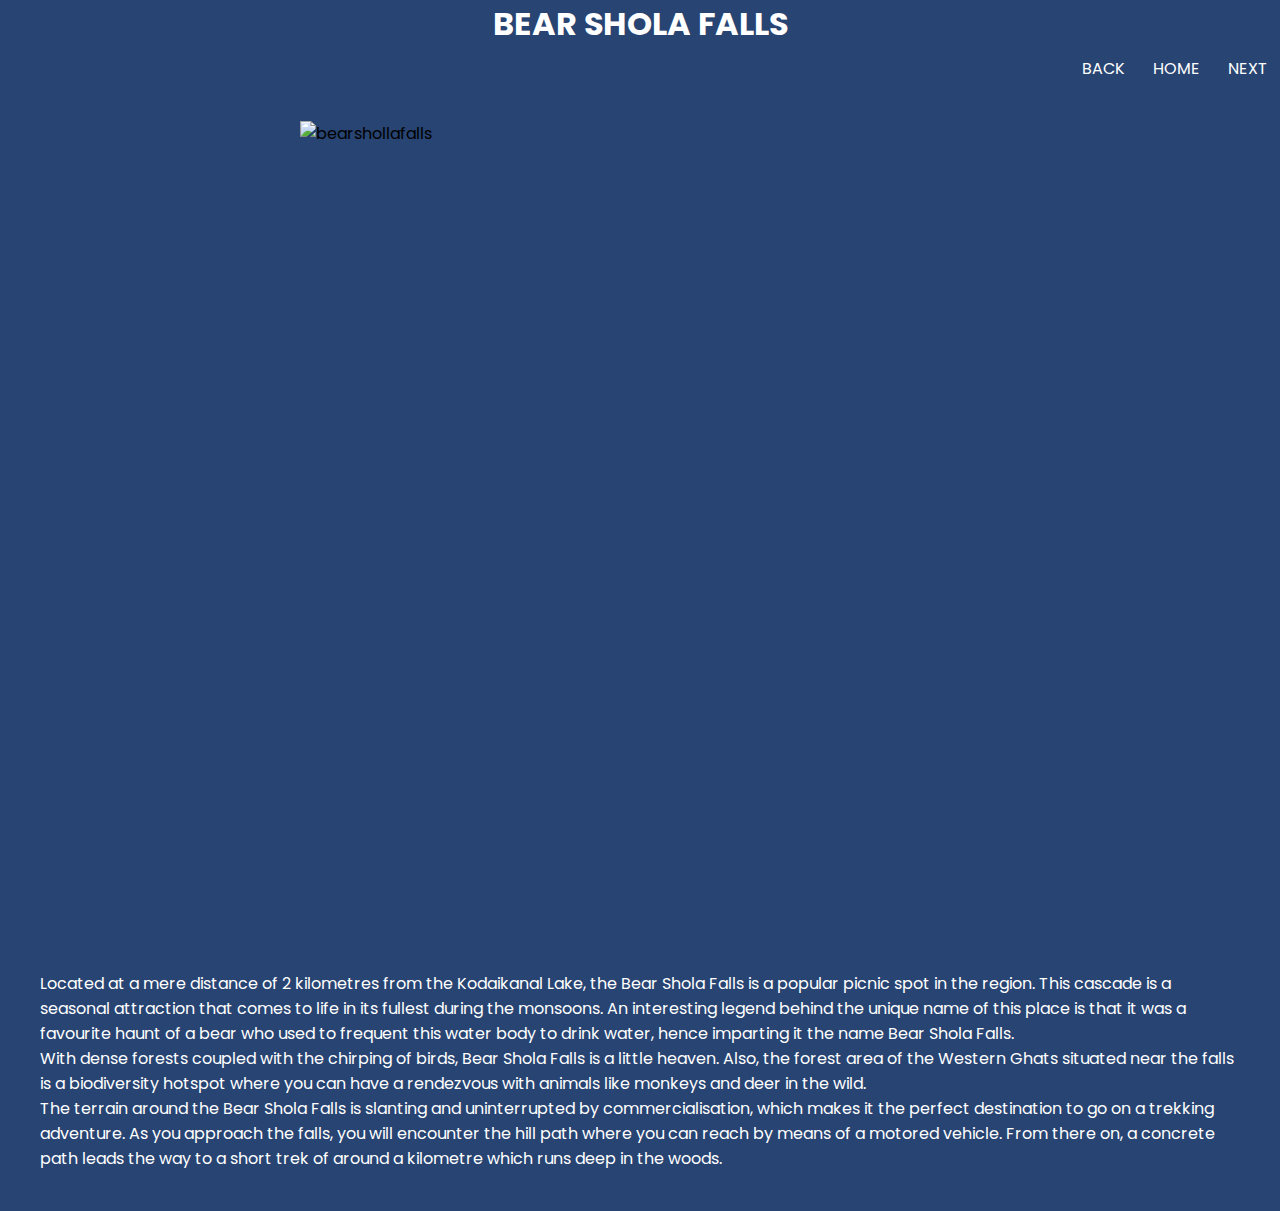
==== website/bearshola.html @ 44f575c9 "Add files via upload" ====
<!DOCTYPE html>
<html>
<head>
    
    <link rel="stylesheet" href="bearshollacss.css">
    <link rel="preconnect" href="https://fonts.googleapis.com">
<link rel="preconnect" href="https://fonts.gstatic.com" crossorigin>
<link href="https://fonts.googleapis.com/css2?family=Poppins:wght@600&display=swap" rel="stylesheet">
    
</head>
<body bgcolor="#274472">
    

    <div class="heading">
    <h1>BEAR SHOLA FALLS</h1>
    </div>

    <nav>
        <div class="link">
            <ul>
                <li><a href="place.html">BACK</a></li>
                <li>
                    <a href="website.html">HOME</a></li>
                  <li>  <a href="thalaiyur.html">NEXT</a>
                </li>
            </ul>
        </div>
    </nav>

    <div class="image">
        <img src="images/5.jpg" alt="bearshollafalls">

    </div>
    
    <div class="text">
       <p> Located at a mere distance of 2 kilometres from the Kodaikanal Lake, the Bear Shola Falls is a popular picnic spot in the region. This cascade is a seasonal attraction that comes to life in its fullest during the monsoons. An interesting legend behind the unique name of this place is that it was a favourite haunt of a bear who used to frequent this water body to drink water, hence imparting it the name Bear Shola Falls.</p>

        <p> With dense forests coupled with the chirping of birds, Bear Shola Falls is a little heaven. Also, the forest area of the Western Ghats situated near the falls is a biodiversity hotspot where you can have a rendezvous with animals like monkeys and deer in the wild.</p>
        
        <p>The terrain around the Bear Shola Falls is slanting and uninterrupted by commercialisation, which makes it the perfect destination to go on a trekking adventure. As you approach the falls, you will encounter the hill path where you can reach by means of a motored vehicle. From there on, a concrete path leads the way to a short trek of around a kilometre which runs deep in the woods.</p>
    </div>
</body>

</html>
---- website/bearshollacss.css ----
*{
    margin:0;
    padding:0;
    font-family: 'Poppins', sans-serif;
}
.heading{
    color:white;
    text-align: center;
    top: 50px;

}


.link{
    flex: 1;
    text-align: right;
    margin-top: 0px;
}
.link ul li{
    list-style:none;
    display: inline-block;
    padding: 8px 12px;
    position: relative;

}
.link ul li a{
    color: white;
    text-decoration: none;
    font-size: medium;
    
}
.link ul li::after{
    content: '';
    width: 0%;
    height:2px;
    background: red;
    display: block;
    transition: 0.5s;
    margin: auto;

}
.link ul li:hover::after{
    width:100%;}


    .image{
        /* background-image: url("images/4.png.jpg"); */
        margin-left: 300px;
        margin-top: 30px;
        position: absolute;
    }
    
    
    .text{
        font-size:medium;
        color:white;
        margin: 20px;
        margin-top: 860px;
        padding: 20px;
    }
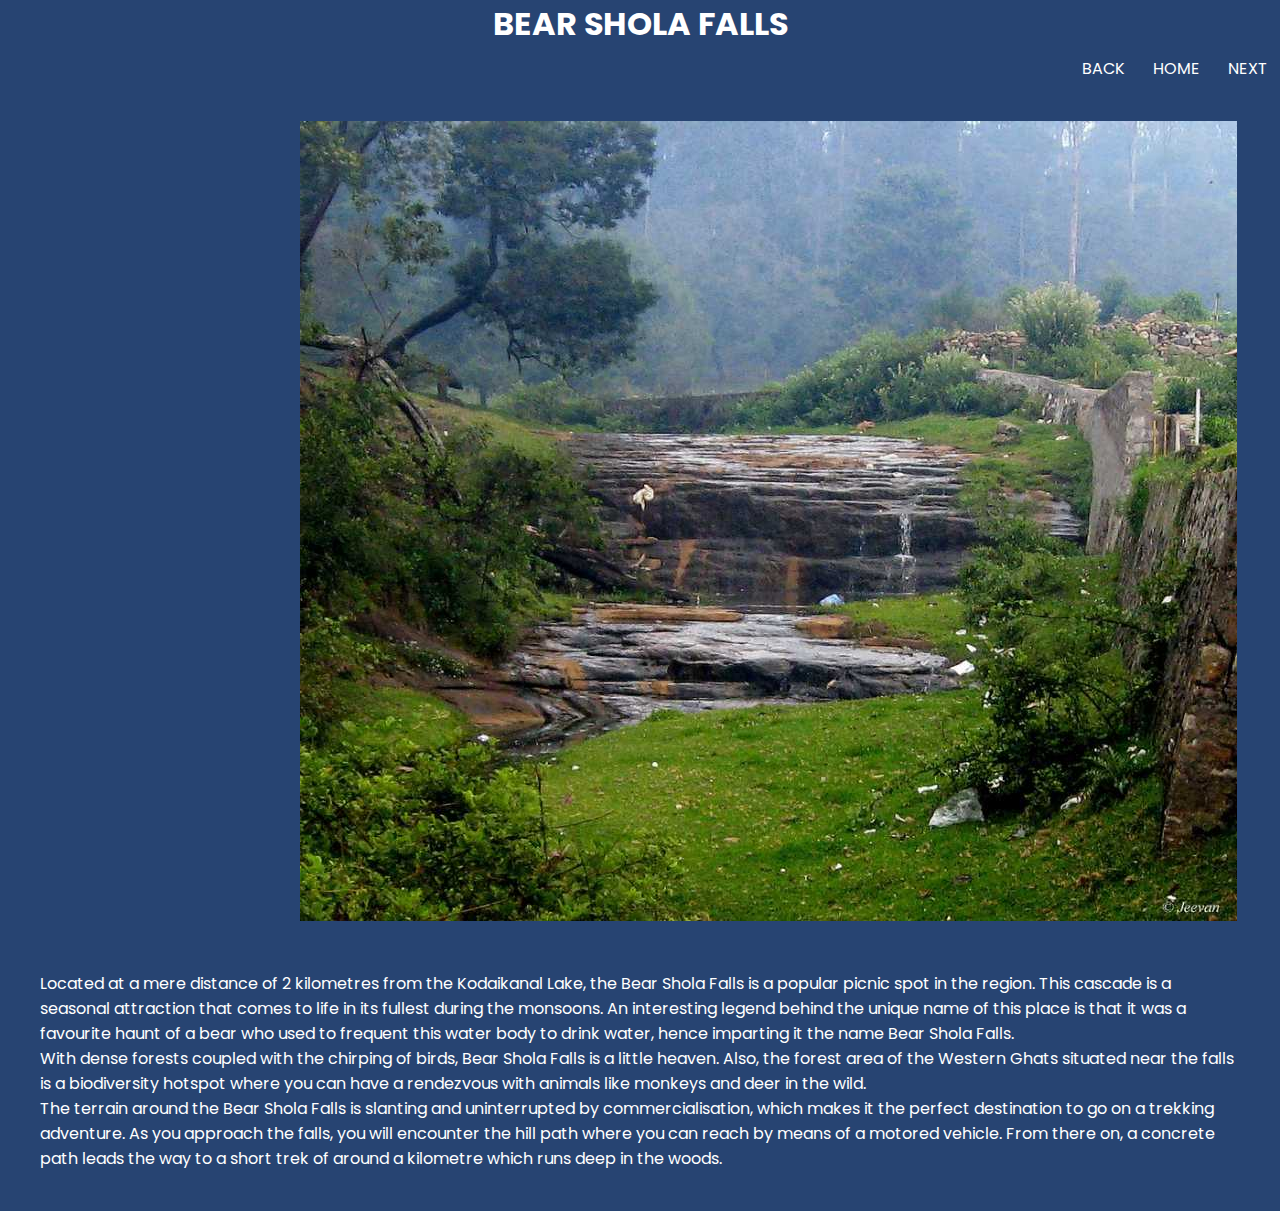
==== commit 68019548: "Update bearshola.html" ====
--- a/website/bearshola.html
+++ b/website/bearshola.html
@@ -28,7 +28,7 @@
     </nav>
 
     <div class="image">
-        <img src="images/5.jpg" alt="bearshollafalls">
+        <img src="5.jpg" alt="bearshollafalls">
 
     </div>
     
@@ -41,4 +41,4 @@
     </div>
 </body>
 
-</html>+</html>
